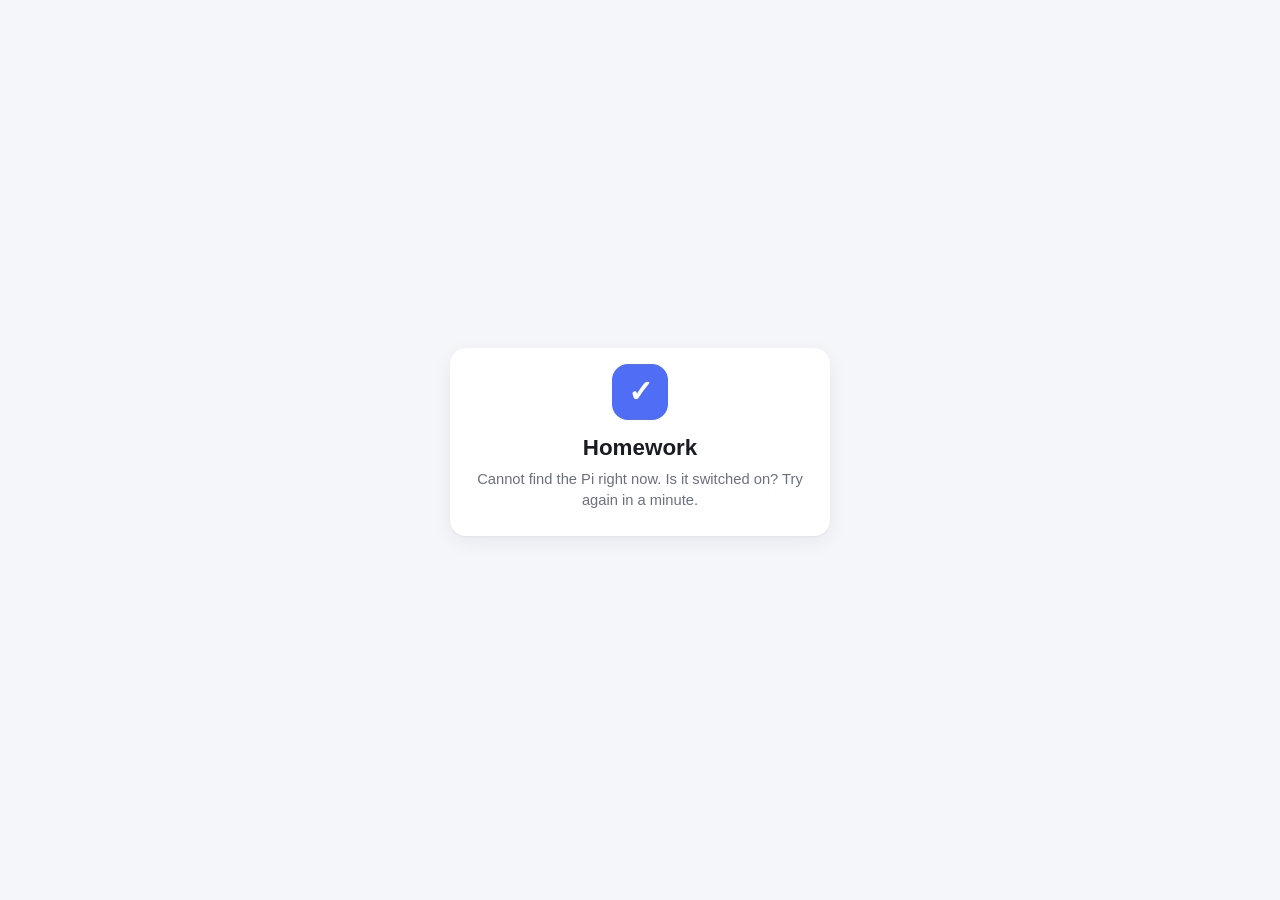
==== login.html @ f4f64816 "app Sun 09/20/2026 16:48:09.29" ====
<!doctype html>
<html lang="en">
<head>
<meta charset="utf-8">
<meta name="viewport" content="width=device-width, initial-scale=1, viewport-fit=cover">
<title data-i18n-doc="app.signin">Homework — sign in</title>
<meta name="theme-color" content="#4f6df5">
<link rel="apple-touch-icon" href="./icons/icon-180.png">
<link rel="icon" href="./icons/icon-192.png">
<link rel="stylesheet" href="./style.css">
<style>
  .login-wrap { min-height: 100vh; display: grid; place-items: center; padding: 16px; }
  .login { width: min(380px, 100%); text-align: center; }
  .login .logo { width: 56px; height: 56px; font-size: 30px; border-radius: 16px; margin: 0 auto 12px; }
  .login h1 { font-size: 1.4rem; margin-bottom: 4px; }
  .login form { text-align: left; margin-top: 18px; }
  .login button.primary { width: 100%; }
  .login input[type=password] { width: 100%; font: inherit; color: var(--text); background: var(--bg); border: 1px solid var(--border); border-radius: 10px; padding: 12px; min-height: 48px; font-size: 1.05rem; }
</style>
</head>
<body>
<div class="login-wrap">
  <div class="card login">
    <div class="logo">✓</div>
    <h1 data-i18n="app.name">Homework</h1>
    <p class="muted" id="hint" data-i18n="Loading…">Loading…</p>
    <form id="form" hidden>
      <label id="l1"><span data-i18n="Password">Password</span> <input id="pw" type="password" autocomplete="current-password" required minlength="6" autofocus></label>
      <label id="l2" hidden><span data-i18n="Repeat password">Repeat password</span> <input id="pw2" type="password" autocomplete="new-password" minlength="6"></label>
      <button type="submit" class="primary" id="btn" data-i18n="Sign in">Sign in</button>
      <p id="err" class="status err"></p>
    </form>
  </div>
</div>
<script src="./site.js"></script>
<script src="./i18n.js"></script>
<script>
(async () => {
  const $ = s => document.querySelector(s);
  applyLanguage();
  let setup = false;
  await initSite();
  if (HOSTED && !API_BASE) { $('#hint').textContent = t('Cannot find the Pi right now. Is it switched on? Try again in a minute.'); return; }
  try {
    const a = await apiFetch('/api/auth', { headers: apiHeaders(), cache: 'no-store' }).then(r => r.json());
    if (a.language && a.language !== LANG) { setLang(a.language); applyLanguage(); }
    if (a.authed) { location.replace(appUrl()); return; }
    setup = a.setup;
  } catch { $('#hint').textContent = t('Cannot reach the server.'); return; }
  $('#hint').textContent = setup ? t('First time here. Choose a password — you\'ll use it on every device, once.') : t('Enter the password to open your homework.');
  $('#l2').hidden = !setup;
  $('#pw').autocomplete = setup ? 'new-password' : 'current-password';
  $('#btn').textContent = setup ? t('Set password & continue') : t('Sign in');
  $('#form').hidden = false;
  $('#pw').focus();
  $('#form').addEventListener('submit', async e => {
    e.preventDefault();
    $('#err').textContent = '';
    const password = $('#pw').value;
    if (setup && password !== $('#pw2').value) { $('#err').textContent = t('Passwords don\'t match.'); return; }
    $('#btn').disabled = true;
    try {
      const r = await apiFetch(setup ? '/api/setup' : '/api/login', { method: 'POST', headers: apiHeaders({ 'Content-Type': 'application/json' }), body: JSON.stringify({ password }) });
      const d = await r.json().catch(() => ({}));
      if (!r.ok) throw new Error(d.error || t('Failed'));
      if (d.token) setAuthToken(d.token);
      location.replace(appUrl());
    } catch (err) { $('#err').textContent = err.message; $('#btn').disabled = false; }
  });
})();
</script>
</body>
</html>
---- style.css ----
:root {
  --bg: #f4f5f9;
  --card: #ffffff;
  --text: #1a1c23;
  --muted: #6b7080;
  --border: #e3e5ec;
  --accent: #4f6df5;
  --accent-text: #ffffff;
  --danger: #e5484d;
  --ok: #2fa66a;
  --shadow: 0 1px 2px rgba(20, 24, 40, 0.06), 0 4px 16px rgba(20, 24, 40, 0.05);
  --c-homework: #4f6df5;
  --c-test: #e5484d;
  --c-quiz: #f0932b;
  --c-project: #8e4ec6;
  --c-study: #12a594;
  --c-other: #8b8d98;
  --radius: 14px;
  color-scheme: light;
}
@media (prefers-color-scheme: dark) {
  :root:not([data-theme="light"]) {
    --bg: #111318;
    --card: #1b1e26;
    --text: #eceef5;
    --muted: #9aa0b3;
    --border: #2b2f3b;
    --shadow: 0 1px 2px rgba(0,0,0,0.4);
    color-scheme: dark;
  }
}
:root[data-theme="dark"] {
  --bg: #111318;
  --card: #1b1e26;
  --text: #eceef5;
  --muted: #9aa0b3;
  --border: #2b2f3b;
  --shadow: 0 1px 2px rgba(0,0,0,0.4);
  color-scheme: dark;
}

* { box-sizing: border-box; }
[hidden] { display: none !important; }
body {
  margin: 0;
  font-family: -apple-system, BlinkMacSystemFont, "Segoe UI", Roboto, Helvetica, Arial, sans-serif;
  background: var(--bg);
  color: var(--text);
  font-size: 16px;
  line-height: 1.4;
  -webkit-font-smoothing: antialiased;
  padding-bottom: env(safe-area-inset-bottom);
}
a { color: var(--accent); }
code { background: color-mix(in srgb, var(--accent) 12%, transparent); padding: 1px 5px; border-radius: 5px; font-size: 0.9em; }
h1, h2, h3 { margin: 0; font-weight: 650; }
h2 { font-size: 1.05rem; margin-bottom: 10px; }
h3 { font-size: 0.95rem; margin-bottom: 8px; }
.muted { color: var(--muted); font-size: 0.92rem; margin: 6px 0 10px; }

/* ----- header ----- */
.topbar {
  position: sticky; top: 0; z-index: 10;
  background: var(--card);
  border-bottom: 1px solid var(--border);
  padding: calc(10px + env(safe-area-inset-top)) 16px 0;
}
.topbar > * { max-width: 860px; margin-left: auto; margin-right: auto; }
.brand { display: flex; align-items: center; gap: 10px; }
.logo {
  width: 28px; height: 28px; border-radius: 8px; display: grid; place-items: center;
  background: var(--accent); color: white; font-weight: 800; font-size: 16px;
}
.brand h1 { font-size: 1.2rem; flex: 1; }
.week-badge { font-size: 0.75rem; font-weight: 700; color: var(--accent); border: 1px solid var(--accent); border-radius: 999px; padding: 1px 8px; }
.conn { width: 9px; height: 9px; border-radius: 50%; background: var(--muted); opacity: 0.5; }
.conn.on { background: var(--ok); opacity: 1; }
.tabs { display: flex; gap: 4px; margin-top: 8px; }
.tabs button {
  flex: 1; border: 0; background: none; color: var(--muted); font: inherit; font-weight: 600;
  padding: 10px 4px; border-bottom: 2px solid transparent; cursor: pointer;
}
.tabs button.active { color: var(--accent); border-bottom-color: var(--accent); }

main { max-width: 860px; margin: 0 auto; padding: 16px; }
.view[hidden] { display: none; }

/* ----- cards & forms ----- */
.card {
  background: var(--card); border: 1px solid var(--border); border-radius: var(--radius);
  box-shadow: var(--shadow); padding: 16px; margin-bottom: 16px;
}
input[type=text], input[type=date], input[type=search], input[type=password], input[type=number], select, textarea {
  width: 100%; font: inherit; color: var(--text); background: var(--bg);
  border: 1px solid var(--border); border-radius: 10px; padding: 10px 12px; min-height: 44px;
}
input[type=color] { width: 44px; height: 44px; padding: 2px; border: 1px solid var(--border); border-radius: 10px; background: var(--bg); cursor: pointer; }
textarea { resize: vertical; }
input:focus, select:focus, textarea:focus { outline: 2px solid var(--accent); outline-offset: -1px; }
label { display: block; font-size: 0.9rem; font-weight: 600; color: var(--muted); margin-bottom: 10px; }
label > input, label > select, label > textarea { margin-top: 4px; font-weight: 400; }
label.check { display: flex; align-items: center; gap: 8px; color: var(--text); font-weight: 500; }
label.check input { width: 20px; height: 20px; margin: 0; }
.row { display: flex; gap: 10px; align-items: flex-end; }
.row > * { flex: 1; min-width: 0; }
.row.actions { align-items: center; flex-wrap: wrap; }
.row.actions > * { flex: 0 0 auto; }
.spacer { flex: 1 !important; }
.grid2 { display: grid; grid-template-columns: 1fr 1fr; gap: 0 12px; }

button { font: inherit; cursor: pointer; }
button.primary {
  background: var(--accent); color: var(--accent-text); border: 0; border-radius: 10px;
  padding: 11px 18px; font-weight: 650; min-height: 44px;
}
button.primary:active { filter: brightness(0.92); }
button.ghost {
  background: transparent; color: var(--accent); border: 1px solid var(--border); border-radius: 10px;
  padding: 10px 14px; font-weight: 600; min-height: 44px;
}
button.ghost.small, button.danger.small { min-height: 34px; padding: 4px 12px; font-size: 0.9rem; }
button.danger { background: transparent; color: var(--danger); border: 1px solid var(--border); border-radius: 10px; padding: 10px 14px; font-weight: 600; min-height: 44px; }
.icon-btn { background: none; border: 1px solid var(--border); border-radius: 10px; width: 40px; height: 36px; font-size: 22px; line-height: 1; color: var(--text); }
.link-btn { background: none; border: 0; color: var(--accent); font-weight: 600; padding: 4px 0; font-size: 0.85rem; min-height: 28px; }
.status { font-size: 0.9rem; margin: 8px 0 0; min-height: 1.2em; }
.status.ok { color: var(--ok); }
.status.err { color: var(--danger); }
.seg { display: inline-flex; border: 1px solid var(--border); border-radius: 10px; overflow: hidden; }
.seg button { background: transparent; border: 0; color: var(--muted); padding: 6px 12px; font-weight: 600; font-size: 0.9rem; }
.seg button.active { background: var(--accent); color: white; }

/* ----- chips ----- */
.chips { display: flex; gap: 6px; flex-wrap: wrap; }
.chips button {
  background: var(--bg); border: 1px solid var(--border); border-radius: 999px; padding: 8px 12px; min-height: 36px;
  color: var(--text); font-size: 0.88rem; font-weight: 500; display: inline-flex; align-items: center; gap: 6px;
}
.chips button.active { background: var(--accent); color: white; border-color: var(--accent); }
.chips button .dot { width: 8px; height: 8px; border-radius: 50%; background: var(--subj, var(--muted)); }
.chips button.active .dot { background: white; }
.chips .now { font-size: 0.7rem; opacity: 0.8; }

/* ----- quick add ----- */
.quick-add { display: flex; flex-direction: column; gap: 10px; }
.quick-add #qa-title { font-size: 1.05rem; }
.date-row { flex-wrap: wrap; }
.date-row input[type=date] { flex: 1 1 160px; }
.date-row .chips { flex: 2 1 240px; }

.filter-bar { display: flex; gap: 10px; align-items: center; margin-bottom: 14px; flex-wrap: wrap; }
.filter-bar input { flex: 1 1 180px; min-height: 40px; }
.filter-bar .chips { flex: 3 1 260px; }

/* ----- list ----- */
.group { margin-bottom: 18px; }
.group h3 {
  font-size: 0.8rem; text-transform: uppercase; letter-spacing: 0.06em; color: var(--muted);
  margin: 0 4px 8px; display: flex; align-items: center; gap: 8px;
}
.group h3 .count { background: var(--border); color: var(--text); border-radius: 999px; padding: 0 8px; font-size: 0.75rem; }
.group.overdue h3 { color: var(--danger); }
.group.today h3 { color: var(--accent); }
.item {
  display: flex; align-items: flex-start; gap: 12px;
  background: var(--card); border: 1px solid var(--border); border-radius: 12px;
  padding: 10px 12px; margin-bottom: 8px; box-shadow: var(--shadow);
  border-left: 4px solid var(--type-color, var(--c-other));
}
.item.type-homework { --type-color: var(--c-homework); }
.item.type-test { --type-color: var(--c-test); }
.item.type-quiz { --type-color: var(--c-quiz); }
.item.type-project { --type-color: var(--c-project); }
.item.type-study { --type-color: var(--c-study); }
.item.type-other { --type-color: var(--c-other); }
.item > input[type=checkbox] { width: 24px; height: 24px; margin: 2px 0 0; flex: none; accent-color: var(--type-color); cursor: pointer; }
.item .body { flex: 1; min-width: 0; cursor: pointer; }
.item .title { font-weight: 600; overflow-wrap: anywhere; }
.item .meta { display: flex; gap: 6px 10px; flex-wrap: wrap; align-items: center; color: var(--muted); font-size: 0.85rem; margin-top: 3px; }
.item .actions { display: flex; gap: 4px 18px; flex-wrap: wrap; align-items: center; margin-top: 2px; }
.item .badge { color: var(--type-color); font-weight: 700; text-transform: uppercase; font-size: 0.72rem; letter-spacing: 0.05em; }
.item .subject { font-weight: 600; color: var(--text); display: inline-flex; align-items: center; gap: 5px; }
.item .subject::before { content: ""; width: 8px; height: 8px; border-radius: 50%; background: var(--subj, transparent); display: none; }
.item .subject.colored::before { display: inline-block; }
.item .due.late { color: var(--danger); font-weight: 600; }
.item .repeat { font-size: 0.8rem; }
.item .grade-badge { font-weight: 800; color: var(--accent); border: 1px solid var(--accent); border-radius: 6px; padding: 0 6px; font-size: 0.78rem; }
.item .notes { color: var(--muted); font-size: 0.85rem; white-space: pre-wrap; margin-top: 4px; }
.item .for-parent, .item .sessions { color: var(--muted); font-size: 0.8rem; }
.item .sessions { color: var(--c-study); font-weight: 600; }
.study-picker { display: flex; flex-wrap: wrap; align-items: center; gap: 6px; margin-top: 8px; font-size: 0.85rem; color: var(--muted); }
.study-picker button { background: var(--bg); border: 1px solid var(--border); border-radius: 999px; padding: 5px 10px; color: var(--text); font-size: 0.82rem; }
.study-picker button:hover { border-color: var(--c-study); color: var(--c-study); }
.study-picker input[type=date] { width: auto; min-height: 32px; padding: 4px 8px; font-size: 0.82rem; }
.item.done { opacity: 0.55; }
.item.done .title { text-decoration: line-through; }
.item .edit { background: none; border: 0; color: var(--muted); font-size: 18px; padding: 6px; }
.subtasks { margin-top: 6px; display: flex; flex-direction: column; gap: 4px; }
.subtask { display: flex; align-items: center; gap: 8px; font-size: 0.9rem; }
.subtask input { width: 18px; height: 18px; margin: 0; accent-color: var(--c-project); }
.subtask.done span { text-decoration: line-through; color: var(--muted); }
.progress { height: 5px; background: var(--border); border-radius: 3px; overflow: hidden; margin-top: 6px; width: 140px; }
.progress i { display: block; height: 100%; background: var(--c-project); border-radius: 3px; }
.empty { text-align: center; color: var(--muted); padding: 40px 12px; }
.empty .big { font-size: 40px; margin-bottom: 8px; }
details.completed summary { cursor: pointer; list-style: none; border-radius: 8px; }
details.completed summary:focus:not(:focus-visible) { outline: none; }
details.completed summary:focus-visible { outline: 2px solid var(--accent); outline-offset: 2px; }
details.completed summary::-webkit-details-marker { display: none; }
details.completed summary h3::after { content: " ▸"; }
details.completed[open] summary h3::after { content: " ▾"; }

/* ----- calendar ----- */
.cal-head { display: flex; align-items: center; gap: 8px; margin-bottom: 8px; flex-wrap: wrap; }
.cal-head h2 { flex: 1; text-align: center; font-size: 1.1rem; margin: 0; min-width: 140px; }
.cal-weekdays, .cal-grid { display: grid; grid-template-columns: repeat(7, 1fr); gap: 4px; }
.cal-weekdays span { text-align: center; font-size: 0.75rem; color: var(--muted); font-weight: 600; padding: 4px 0; }
.cal-cell {
  background: color-mix(in srgb, var(--accent) calc(var(--heat, 0) * 1%), var(--card));
  border: 1px solid var(--border); border-radius: 10px;
  min-height: 78px; padding: 4px; cursor: pointer; display: flex; flex-direction: column; gap: 2px;
  overflow: hidden;
}
.cal-cell.other { opacity: 0.45; }
.cal-cell.selected { outline: 2px solid var(--accent); outline-offset: -2px; }
.cal-cell .num {
  font-size: 0.8rem; font-weight: 600; width: 24px; height: 24px; display: grid; place-items: center; border-radius: 50%;
}
.cal-cell.today .num { background: var(--accent); color: white; }
.heat-legend { text-align: center; font-size: 0.8rem; }
.pill {
  font-size: 0.7rem; line-height: 1.25; padding: 2px 5px; border-radius: 5px; color: white;
  white-space: nowrap; overflow: hidden; text-overflow: ellipsis; background: var(--pill, var(--c-other));
}
.pill.type-homework { --pill: var(--c-homework); }
.pill.type-test { --pill: var(--c-test); }
.pill.type-quiz { --pill: var(--c-quiz); }
.pill.type-project { --pill: var(--c-project); }
.pill.type-study { --pill: var(--c-study); }
.pill.done { opacity: 0.45; text-decoration: line-through; }
.pill.more { background: transparent; color: var(--muted); }
.cal-week { display: grid; grid-template-columns: repeat(7, 1fr); gap: 6px; }
.cal-week .wday { background: var(--card); border: 1px solid var(--border); border-radius: 10px; padding: 8px; min-height: 140px; cursor: pointer; }
.cal-week .wday.today { border-color: var(--accent); }
.cal-week .wday.selected { outline: 2px solid var(--accent); outline-offset: -2px; }
.cal-week .wday h4 { margin: 0 0 6px; font-size: 0.8rem; color: var(--muted); font-weight: 600; }
.cal-week .wday h4 b { color: var(--text); font-size: 1rem; display: block; }
.cal-week .wday.today h4 b { color: var(--accent); }
.cal-week .wpill { font-size: 0.78rem; padding: 3px 6px; border-radius: 6px; color: white; background: var(--pill, var(--c-other)); margin-bottom: 4px; overflow-wrap: anywhere; }
.cal-week .wpill.done { opacity: 0.45; text-decoration: line-through; }
.cal-week .wpill small { display: block; opacity: 0.85; font-size: 0.7rem; }
.cal-week .classes { margin-top: 6px; font-size: 0.72rem; color: var(--muted); line-height: 1.3; }
.cal-day { margin-top: 14px; }
.cal-day h2 { display: flex; align-items: center; gap: 8px; flex-wrap: wrap; }
.cal-day .mini-add { display: flex; gap: 8px; margin-top: 10px; flex-wrap: wrap; }
.cal-day .mini-add input[type=text] { flex: 2 1 160px; }
.cal-day .mini-add select { flex: 1 1 110px; }
.cal-day .mini-add button { flex: 0 0 auto; }
.cal-day .classes { color: var(--muted); font-size: 0.85rem; margin: -4px 0 10px; }

/* ----- stats ----- */
.stat-grid { display: grid; grid-template-columns: repeat(auto-fit, minmax(150px, 1fr)); gap: 12px; margin-bottom: 16px; }
.stat { background: var(--card); border: 1px solid var(--border); border-radius: var(--radius); padding: 14px 16px; box-shadow: var(--shadow); }
.stat .label { color: var(--muted); font-size: 0.8rem; font-weight: 600; text-transform: uppercase; letter-spacing: 0.05em; }
.stat .value { font-size: 1.9rem; font-weight: 750; line-height: 1.15; margin-top: 4px; }
.stat .sub { color: var(--muted); font-size: 0.85rem; margin-top: 2px; }
.chart { width: 100%; height: auto; display: block; overflow: visible; }
.chart text { font-family: inherit; fill: var(--muted); font-size: 11px; }
.chart .grid { stroke: var(--border); stroke-width: 1; }
.chart .bar { fill: var(--accent); }
.chart .bar.dim { fill: color-mix(in srgb, var(--accent) 45%, var(--card)); }
.chart .line { fill: none; stroke: var(--accent); stroke-width: 2; stroke-linejoin: round; stroke-linecap: round; }
.chart .pt { fill: var(--accent); stroke: var(--card); stroke-width: 2; }
.chart .hit { fill: transparent; }
.chart .hit:hover + .bar, .chart .bar:hover { filter: brightness(1.15); }
.heat-strip { display: grid; grid-template-columns: repeat(14, 1fr); gap: 4px; }
.heat-strip div {
  aspect-ratio: 1; border-radius: 5px; border: 1px solid var(--border);
  background: color-mix(in srgb, var(--accent) calc(var(--heat, 0) * 1%), var(--card));
  display: grid; place-items: center; font-size: 0.65rem; color: var(--muted); font-weight: 600;
}
.heat-strip div.today { outline: 2px solid var(--accent); outline-offset: -2px; }
.grade-table { width: 100%; border-collapse: collapse; font-size: 0.92rem; }
.grade-table th { text-align: left; color: var(--muted); font-weight: 600; font-size: 0.78rem; text-transform: uppercase; letter-spacing: 0.05em; padding: 6px 8px; border-bottom: 1px solid var(--border); }
.grade-table td { padding: 8px; border-bottom: 1px solid var(--border); vertical-align: middle; white-space: nowrap; }
.grade-table .avg { font-weight: 800; font-size: 1.1rem; }
.grade-table .spark { width: 120px; height: 28px; display: block; }
.grade-table .spark path { fill: none; stroke: var(--accent); stroke-width: 2; stroke-linejoin: round; stroke-linecap: round; }
.grade-table .spark circle { fill: var(--accent); }
.grade-list .g { display: flex; align-items: center; gap: 10px; padding: 8px 0; border-bottom: 1px solid var(--border); }
.grade-list .g:last-child { border-bottom: 0; }
.grade-list .g .letter { font-weight: 800; font-size: 1.05rem; min-width: 34px; color: var(--accent); }
.grade-list .g .what { flex: 1; min-width: 0; }
.grade-list .g .what small { color: var(--muted); display: block; }
.grade-add { display: flex; gap: 8px; flex-wrap: wrap; margin-top: 10px; }
.grade-add input[type=text] { flex: 2 1 140px; }
.grade-add select, .grade-add input[type=date], .grade-add input[type=number] { flex: 1 1 110px; }
.grade-add button { flex: 0 0 auto; }
.tip { position: fixed; pointer-events: none; background: var(--text); color: var(--bg); padding: 5px 9px; border-radius: 7px; font-size: 0.8rem; z-index: 60; white-space: nowrap; transform: translate(-50%, -130%); }

/* ----- settings: timetable ----- */
.tt-weeks { display: grid; grid-template-columns: 1fr 1fr; gap: 14px; margin-bottom: 12px; }
.tt-grid { display: flex; flex-direction: column; gap: 6px; }
.tt-grid label { margin: 0; }
.tt-grid textarea { min-height: 84px; font-size: 0.9rem; padding: 8px 10px; font-family: ui-monospace, Menlo, Consolas, monospace; }
.rec { display: flex; align-items: center; gap: 10px; padding: 8px 0; border-bottom: 1px solid var(--border); }
.rec:last-child { border-bottom: 0; }
.rec .what { flex: 1; min-width: 0; }
.rec .what small { display: block; color: var(--muted); }
.rec.inactive .what { opacity: 0.5; text-decoration: line-through; }
.subject-row { display: flex; align-items: center; gap: 10px; padding: 6px 0; border-bottom: 1px solid var(--border); }
.subject-row:last-child { border-bottom: 0; }
.subject-row input[type=color] { width: 36px; height: 36px; flex: none; }
.subject-row .name { flex: 1; min-width: 0; font-weight: 500; overflow-wrap: anywhere; }
.subject-add { margin-top: 10px; }
.subject-add input { flex: 1 1 200px; }

/* ----- addresses ----- */
.addr-list { list-style: none; padding: 0; margin: 0 0 10px; }
.addr-list li { padding: 8px 12px; background: var(--bg); border-radius: 8px; margin-bottom: 6px; font-family: ui-monospace, Menlo, Consolas, monospace; font-size: 0.92rem; overflow-wrap: anywhere; }
.addr-list small { color: var(--muted); font-family: inherit; }

/* ----- dialog ----- */
dialog {
  border: 0; border-radius: 16px; padding: 0; width: min(540px, calc(100vw - 24px));
  background: var(--card); color: var(--text); box-shadow: 0 20px 60px rgba(0,0,0,0.35);
  max-height: calc(100vh - 24px); overflow: auto; overscroll-behavior: contain;
}
dialog::backdrop { background: rgba(0,0,0,0.45); }
dialog form { padding: 20px; }
dialog h2 { margin-bottom: 14px; outline: none; overflow-wrap: anywhere; }
.subtasks-editor, .grade-editor { border-top: 1px solid var(--border); padding-top: 12px; margin-bottom: 12px; }
.subtasks-editor .subtask { padding: 4px 0; }
.subtasks-editor .subtask span { flex: 1; }
.subtasks-editor .subtask button { background: none; border: 0; color: var(--muted); font-size: 16px; padding: 2px 6px; }

/* ----- toast ----- */
.toast {
  position: fixed; left: 50%; bottom: calc(24px + env(safe-area-inset-bottom)); transform: translateX(-50%);
  background: var(--text); color: var(--bg); padding: 10px 16px; border-radius: 18px;
  font-size: 0.9rem; font-weight: 600; z-index: 50; box-shadow: var(--shadow);
  display: flex; align-items: center; gap: 12px; max-width: calc(100vw - 32px); text-align: center;
}
.toast button { flex: none; }
.toast[hidden] { display: none; }
.toast button { background: none; border: 0; color: var(--accent); font-weight: 800; padding: 0; font-size: 0.9rem; }
:root[data-theme="dark"] .toast button, .toast button { filter: brightness(1.3); }

@media (max-width: 640px) {
  .cal-cell { min-height: 60px; padding: 3px; }
  .pill { font-size: 0; padding: 0; height: 6px; border-radius: 3px; margin-top: 1px; }
  .pill.more { display: none; }
  .grid2 { grid-template-columns: 1fr; }
  .tt-weeks { grid-template-columns: 1fr; }
  .cal-week { grid-template-columns: 1fr; }
  .cal-week .wday { min-height: 0; }
  .heat-strip { grid-template-columns: repeat(7, 1fr); }
  .tabs button { font-size: 0.9rem; }
}

/* ----- batch 2: offline, stars, postpone, exam strip, holidays, subject page ----- */
.offline-badge { font-size: 0.72rem; font-weight: 700; color: #b45309; background: color-mix(in srgb, #f59e0b 18%, transparent); border-radius: 999px; padding: 2px 8px; white-space: nowrap; }
.item.pending { border-style: dashed; }
.pending-mark { font-size: 0.85rem; }
.item .side { display: flex; flex-direction: column; align-items: center; gap: 2px; flex: none; }
.item .star-btn { background: none; border: 0; color: var(--muted); font-size: 18px; padding: 4px 6px; line-height: 1; }
.item .star-btn.on, .star-mark { color: #f5a524; }
.item.starred { border-color: color-mix(in srgb, #f5a524 45%, var(--border)); }
input[type=time] { width: 100%; font: inherit; color: var(--text); background: var(--bg); border: 1px solid var(--border); border-radius: 10px; padding: 10px 12px; min-height: 44px; }
.picker { display: flex; flex-wrap: wrap; align-items: center; gap: 6px; margin-top: 8px; font-size: 0.85rem; color: var(--muted); }
.picker button { background: var(--bg); border: 1px solid var(--border); border-radius: 999px; padding: 5px 10px; color: var(--text); font-size: 0.82rem; }
.picker button:hover { border-color: var(--accent); color: var(--accent); }
.picker input[type=date] { width: auto; min-height: 32px; padding: 4px 8px; font-size: 0.82rem; }
.group h3 .link-btn { text-transform: none; letter-spacing: 0; font-size: 0.8rem; margin-left: 4px; }
.exam-strip { display: flex; gap: 8px; overflow-x: auto; padding: 2px 0 10px; margin-bottom: 4px; scrollbar-width: thin; }
.exam-strip button {
  flex: none; display: inline-flex; align-items: center; gap: 6px; white-space: nowrap;
  background: var(--card); border: 1px solid var(--border); border-radius: 999px; padding: 7px 12px; color: var(--text); font-size: 0.85rem; box-shadow: var(--shadow);
}
.exam-strip button .dot { width: 9px; height: 9px; border-radius: 50%; background: var(--subj, var(--muted)); }
.exam-strip button.urgent { border-color: var(--c-test); color: var(--c-test); }
.cal-cell.holiday, .cal-week .wday.holiday { background: repeating-linear-gradient(135deg, var(--card), var(--card) 6px, color-mix(in srgb, var(--accent) 7%, var(--card)) 6px, color-mix(in srgb, var(--accent) 7%, var(--card)) 12px); }
.heat-strip div.holiday { background: repeating-linear-gradient(135deg, var(--card), var(--card) 3px, var(--border) 3px, var(--border) 6px); }
.holiday-row { display: grid; grid-template-columns: 2fr 1fr 1fr auto; gap: 8px; align-items: center; margin-bottom: 8px; }
.holiday-row input { min-height: 40px; }
.subject-head { display: flex; align-items: center; gap: 10px; margin: 8px 0 14px; flex-wrap: wrap; }
.subject-head .big-dot { width: 18px; height: 18px; border-radius: 50%; background: var(--subj); }
.subject-head h2 { font-size: 1.4rem; margin: 0; }
.stat .value .spark { width: 120px; height: 28px; display: block; }
.stat .value .spark path { fill: none; stroke: var(--accent); stroke-width: 2; }
.stat .value .spark circle { fill: var(--accent); }
.btn-link { display: inline-flex; align-items: center; justify-content: center; text-decoration: none; }
@media (max-width: 640px) {
  .holiday-row { grid-template-columns: 1fr 1fr auto; }
  .holiday-row .h-name, .holiday-row .t-name { grid-column: 1 / -1; }
}

/* ----- batch 3: terms, now bar, steps, trash, restore ----- */
.day-bar {
  display: flex; align-items: center; justify-content: space-between; gap: 6px 16px; flex-wrap: wrap;
  font-size: 0.88rem; color: var(--muted); padding: 0 4px 10px;
}
.day-bar b { color: var(--text); display: inline-flex; align-items: center; gap: 6px; }
.day-bar .dot { width: 9px; height: 9px; border-radius: 50%; background: var(--subj, var(--muted)); }
.term-badge { font-size: 0.82rem; color: var(--muted); }
.item.step { border-left-style: dotted; }
.item.step .body { cursor: pointer; }
.subtask .sdate { color: var(--muted); font-size: 0.78rem; margin-left: auto; white-space: nowrap; }
.subtask .sdate.late { color: var(--danger); font-weight: 600; }
.subtasks-editor .subtask input[type=date] { width: auto; min-height: 32px; padding: 2px 6px; font-size: 0.8rem; flex: none; }
.step-add input[type=date] { flex: 0 1 150px; }
.cal-week .wpill.step { opacity: 0.85; }
.item.trashed { opacity: 0.8; border-left-style: dashed; }
.item.trashed .body { cursor: default; }
.item.trashed .meta .subject { color: var(--muted); font-weight: 500; }
.trash-actions { flex-direction: row !important; gap: 6px !important; flex-wrap: wrap; justify-content: flex-end; }
details.trash summary h3 { color: var(--muted); }
details.trash .empty-trash { margin-top: 4px; }
.term-chips { margin-bottom: 14px; }
input[type=file] { font: inherit; color: var(--text); background: var(--bg); border: 1px solid var(--border); border-radius: 10px; padding: 8px 12px; min-height: 44px; width: 100%; }
.restore-row { flex-wrap: wrap; }
.restore-row input[type=file] { flex: 1 1 240px; }
.restore-row button { flex: 0 0 auto; }
@media (max-width: 640px) {
  .step-add { flex-wrap: wrap; }
  .step-add input[type=text] { flex: 1 1 100%; }
}

.tt-weeks:has(#tt-week-B[hidden]) { grid-template-columns: 1fr; }
/* weekends are green (no school); holidays keep their hatching */
.cal-cell.weekend:not(.holiday) { background: color-mix(in srgb, var(--accent) calc(var(--heat, 0) * 1%), color-mix(in srgb, var(--ok) 16%, var(--card))); border-color: color-mix(in srgb, var(--ok) 40%, var(--border)); }
.cal-week .wday.weekend:not(.holiday) { background: color-mix(in srgb, var(--ok) 16%, var(--card)); border-color: color-mix(in srgb, var(--ok) 40%, var(--border)); }
.heat-strip div.weekend:not(.holiday) { background: color-mix(in srgb, var(--accent) calc(var(--heat, 0) * 1%), color-mix(in srgb, var(--ok) 16%, var(--card))); }
.cal-cell.weekend:not(.today) .num, .cal-week .wday.weekend:not(.today) h4 b, .heat-strip div.weekend { color: var(--ok); }
.item.flash { animation: flash 3s ease-out; }
@keyframes flash { 0%, 40% { box-shadow: 0 0 0 3px var(--accent); } 100% { box-shadow: var(--shadow); } }

/* ----- polish: touch, focus, small screens ----- */
button, .chips button, .tabs button, input, select { -webkit-tap-highlight-color: transparent; }
button:focus-visible, a:focus-visible, .chips button:focus-visible { outline: 2px solid var(--accent); outline-offset: 2px; }
input:focus-visible, select:focus-visible, textarea:focus-visible { outline: 2px solid var(--accent); outline-offset: -1px; }
@media (prefers-reduced-motion: reduce) { .item.flash { animation: none; } }
/* strips that scroll sideways: no visible scrollbar on touch screens */
@media (hover: none) {
  .exam-strip, .chips.scroll { scrollbar-width: none; }
  .exam-strip::-webkit-scrollbar, .chips.scroll::-webkit-scrollbar { display: none; }
}
.grade-table .spark { max-width: 100%; }
.tt-grid textarea { overflow: hidden; }
@media (max-width: 640px) {
  main { padding: 12px; }
  .card { padding: 14px; border-radius: 12px; }
  .quick-add { gap: 8px; }
  /* chip rows become one scrollable line */
  #qa-classes, #qa-chips, #subject-filter { flex-wrap: nowrap; overflow-x: auto; padding-bottom: 2px; scrollbar-width: none; }
  #qa-classes::-webkit-scrollbar, #qa-chips::-webkit-scrollbar, #subject-filter::-webkit-scrollbar { display: none; }
  #qa-classes button, #qa-chips button, #subject-filter button { flex: none; white-space: nowrap; }
  .quick-add .row:not(.date-row) { flex-wrap: wrap; }
  .quick-add #qa-subject { flex: 1 1 100%; }
  .quick-add #qa-type, .quick-add #qa-repeat { flex: 1 1 40%; }
  .filter-bar { gap: 8px; }
  .filter-bar .chips { flex: 1 1 100%; }
  .item { padding: 10px 10px 10px 12px; gap: 10px; }
  .item .title { font-size: 0.98rem; }
  .cal-day .mini-add input[type=text]#ma-title { flex: 1 1 100%; }
  .row { flex-wrap: wrap; }
  .row > label { flex: 1 1 140px; }
  .quick-add .date-row { flex-wrap: nowrap; align-items: center; }
  .quick-add .date-row .chips { flex: 1 1 auto; min-width: 0; }
  .quick-add .date-row input[type=date] { flex: 0 0 auto; width: 150px; }
  .stat .value { font-size: 1.6rem; }
  .grade-table th:nth-child(4), .grade-table td:nth-child(4), .grade-table th:nth-child(5), .grade-table td:nth-child(5) { display: none; }
  .grade-table td { padding: 6px 4px; }
  .grade-table .spark { width: 90px; }
  dialog { width: calc(100vw - 16px); max-height: calc(100vh - 16px); border-radius: 14px; }
  dialog form { padding: 16px; }
  dialog .row.actions { display: grid; grid-template-columns: 1fr 1fr; gap: 8px; }
  dialog .row.actions .spacer { display: none; }
  dialog .row.actions > button { width: 100%; }
  .exam-strip button { font-size: 0.82rem; padding: 6px 10px; }
  .item.trashed { flex-wrap: wrap; }
  .item.trashed .trash-actions { flex-basis: 100%; justify-content: flex-start; padding-left: 0; }
  .day-bar { font-size: 0.84rem; }
}

/* ===== visual refresh: calmer surfaces, fewer lines ===== */
:root { --bg: #f5f6fa; --border: #e6e8f0; --radius: 16px; --shadow: 0 1px 2px rgba(20, 24, 40, 0.04), 0 6px 20px rgba(20, 24, 40, 0.06); --tint: rgba(20, 24, 40, 0.045); }
@media (prefers-color-scheme: dark) { :root:not([data-theme="light"]) { --bg: #0f1116; --card: #181b23; --border: #262a35; --shadow: 0 1px 2px rgba(0,0,0,0.5), 0 8px 24px rgba(0,0,0,0.35); --tint: rgba(255, 255, 255, 0.06); } }
:root[data-theme="dark"] { --bg: #0f1116; --card: #181b23; --border: #262a35; --shadow: 0 1px 2px rgba(0,0,0,0.5), 0 8px 24px rgba(0,0,0,0.35); --tint: rgba(255, 255, 255, 0.06); }

.topbar { border-bottom: 0; box-shadow: 0 1px 0 var(--border); }
.brand h1 { font-size: 1.15rem; letter-spacing: -0.01em; }
.tabs button { font-weight: 500; padding: 9px 4px 11px; }
.tabs button.active { font-weight: 650; }

.card { border: 0; }
.stat { border: 0; }
input[type=text], input[type=date], input[type=search], input[type=password], input[type=number], input[type=time], select, textarea, input[type=file] { border-color: transparent; background: var(--tint); }
input:focus, select:focus, textarea:focus { background: var(--card); }
.quick-add #qa-title { font-size: 1.05rem; padding: 12px 14px; }
button.ghost { border-color: transparent; background: var(--tint); }
button.danger { border-color: transparent; background: color-mix(in srgb, var(--danger) 10%, transparent); }
button.primary { box-shadow: 0 4px 14px color-mix(in srgb, var(--accent) 30%, transparent); }
.icon-btn { border-color: transparent; background: var(--tint); }
.seg { border: 0; background: var(--tint); padding: 2px; border-radius: 12px; }
.seg button { border-radius: 10px; }
.chips button { background: var(--tint); border-color: transparent; }
.chips button.active { background: var(--accent); }
.exam-strip button { border-color: transparent; }
.filter-bar input { background: var(--card); box-shadow: var(--shadow); }

/* groups */
.group h3 { font-size: 0.72rem; letter-spacing: 0.09em; margin: 0 6px 10px; }
.group h3 .count { background: var(--tint); font-weight: 600; }
.group { margin-bottom: 22px; }

/* item cards */
.item { border: 0; border-left: 4px solid var(--type-color, var(--c-other)); border-radius: 14px; padding: 12px 12px 12px 14px; margin-bottom: 10px; }
.item.starred { box-shadow: var(--shadow), inset 0 0 0 1px color-mix(in srgb, #f5a524 45%, transparent); }
.item > input[type=checkbox] {
  appearance: none; -webkit-appearance: none; width: 22px; height: 22px; margin: 2px 0 0; border-radius: 50%;
  border: 2px solid color-mix(in srgb, var(--type-color) 55%, var(--border)); background: transparent; cursor: pointer; transition: background 0.15s, border-color 0.15s;
}
.item > input[type=checkbox]:checked {
  background: var(--type-color) url("data:image/svg+xml,%3Csvg xmlns='http://www.w3.org/2000/svg' viewBox='0 0 16 16'%3E%3Cpath d='M3.5 8.5l3 3 6-6' fill='none' stroke='white' stroke-width='2.2' stroke-linecap='round' stroke-linejoin='round'/%3E%3C/svg%3E") center / 14px no-repeat;
  border-color: var(--type-color);
}
.item .title { font-size: 1rem; }
.item .meta { gap: 6px 10px; }
.item .badge { background: color-mix(in srgb, var(--type-color) 13%, transparent); padding: 2px 7px; border-radius: 6px; font-size: 0.66rem; letter-spacing: 0.06em; line-height: 1.5; }
.item .subject, button.subject { background: none; border: 0; padding: 0; font: inherit; font-size: 0.85rem; font-weight: 600; color: var(--text); cursor: pointer; }
.item .subject.colored::before { width: 8px; height: 8px; }
.item .due { color: var(--muted); }
.item .repeat { display: inline-flex; vertical-align: -2px; color: var(--muted); }
.ico { width: 13px; height: 13px; }
.item .actions .link-btn { color: var(--muted); font-weight: 600; font-size: 0.8rem; }
.item .actions .link-btn:hover, .item .actions .link-btn:active { color: var(--accent); }
.item .star-btn { color: color-mix(in srgb, var(--muted) 55%, transparent); }
.item .star-btn.on { color: #f5a524; }
.item.done { opacity: 0.5; }
.picker button { background: var(--tint); border-color: transparent; }
.subtask input { border-radius: 4px; }
.progress { background: var(--tint); }
.item.step { border-left-style: solid; border-left-color: color-mix(in srgb, var(--c-project) 45%, transparent); }
.item.trashed { border-left-style: solid; border-left-color: var(--border); }
.empty { padding: 48px 12px; }

/* calendar */
.cal-cell { border: 0; background: color-mix(in srgb, var(--accent) calc(var(--heat, 0) * 1%), var(--card)); box-shadow: 0 1px 2px rgba(20, 24, 40, 0.04); border-radius: 12px; }
.cal-cell.other { opacity: 0.35; }
.cal-cell.today { box-shadow: inset 0 0 0 2px var(--accent); }
.cal-cell.selected { outline: none; box-shadow: inset 0 0 0 2px color-mix(in srgb, var(--accent) 60%, transparent); }
.cal-cell.today.selected { box-shadow: inset 0 0 0 2px var(--accent); }
.cal-cell.weekend:not(.holiday) { border: 0; background: color-mix(in srgb, var(--accent) calc(var(--heat, 0) * 1%), color-mix(in srgb, var(--ok) 11%, var(--card))); }
.cal-week .wday { border: 0; box-shadow: var(--shadow); border-radius: 12px; }
.cal-week .wday.today { box-shadow: var(--shadow), inset 0 0 0 2px var(--accent); }
.cal-week .wday.selected { outline: none; box-shadow: var(--shadow), inset 0 0 0 2px color-mix(in srgb, var(--accent) 60%, transparent); }
.cal-week .wday.weekend:not(.holiday) { border: 0; }
.heat-strip div { border: 0; background: color-mix(in srgb, var(--accent) calc(var(--heat, 0) * 1%), var(--tint)); }
.heat-strip div.weekend:not(.holiday) { background: color-mix(in srgb, var(--accent) calc(var(--heat, 0) * 1%), color-mix(in srgb, var(--ok) 14%, var(--card))); }
.heat-legend { font-size: 0.78rem; }

/* settings and lists */
.addr-list li { background: var(--tint); }
.rec, .grade-list .g { border-bottom-color: var(--border); }
.tt-grid textarea { background: var(--tint); }
.holiday-row input { background: var(--tint); }
.grade-table th, .grade-table td { border-bottom-color: var(--border); }
.day-bar { color: var(--muted); }
.term-badge { opacity: 0.9; }
.offline-badge { border-radius: 8px; }
.toast { border-radius: 14px; }
dialog { border-radius: 20px; }
details.completed summary h3 { margin-bottom: 0; }

/* quiet but obviously tappable action pills on each card */
.item .actions { gap: 6px 8px; margin-top: 6px; }
.item .actions .act {
  display: inline-flex; align-items: center; gap: 5px; background: var(--tint); border: 0; border-radius: 999px;
  padding: 5px 11px 5px 9px; min-height: 30px; color: var(--muted); font: inherit; font-size: 0.8rem; font-weight: 600; cursor: pointer;
  transition: background 0.15s, color 0.15s;
}
.item .actions .act .ico { width: 13px; height: 13px; opacity: 0.85; }
.item .actions .act:hover, .item .actions .act:active { color: var(--accent); background: color-mix(in srgb, var(--accent) 12%, transparent); }
/* subject list in Settings: quiet remove buttons, red only when touched */
.subject-row .s-remove { background: var(--tint); color: var(--muted); border-color: transparent; }
.subject-row .s-remove:hover, .subject-row .s-remove:active { background: color-mix(in srgb, var(--danger) 12%, transparent); color: var(--danger); }
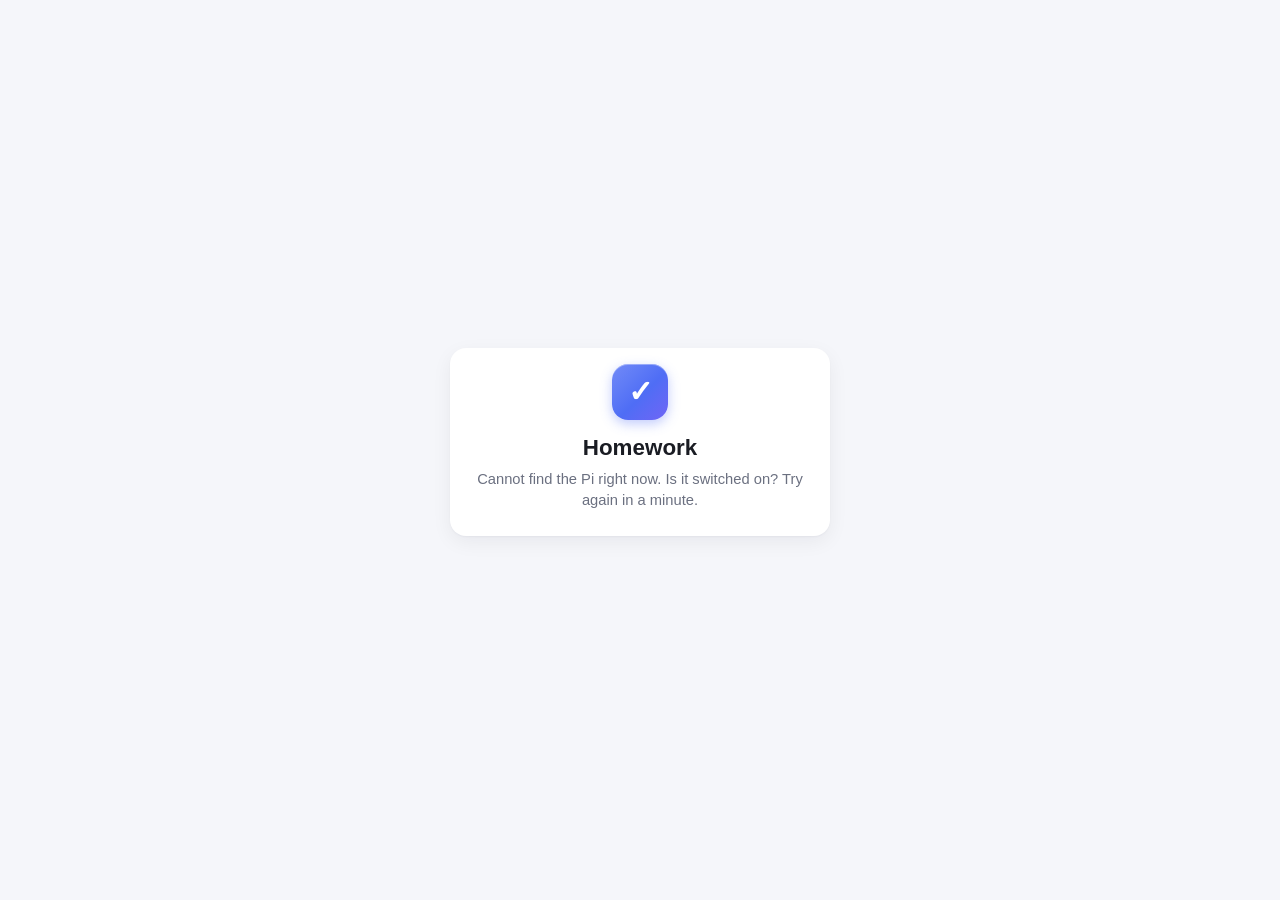
==== commit d04fda70: "app accounts" ====
--- a/login.html
+++ b/login.html
@@ -15,7 +15,9 @@
   .login h1 { font-size: 1.4rem; margin-bottom: 4px; }
   .login form { text-align: left; margin-top: 18px; }
   .login button.primary { width: 100%; }
-  .login input[type=password] { width: 100%; font: inherit; color: var(--text); background: var(--bg); border: 1px solid var(--border); border-radius: 10px; padding: 12px; min-height: 48px; font-size: 1.05rem; }
+  .login input[type=password], .login input[type=text] { width: 100%; font: inherit; color: var(--text); background: var(--bg); border: 1px solid var(--border); border-radius: 10px; padding: 12px; min-height: 48px; font-size: 1.05rem; }
+  .login .switch { margin-top: 14px; font-size: 0.9rem; }
+  .login .switch button { background: none; border: 0; color: var(--accent); font: inherit; font-weight: 600; cursor: pointer; padding: 6px; }
 </style>
 </head>
 <body>
@@ -25,11 +27,14 @@
     <h1 data-i18n="app.name">Homework</h1>
     <p class="muted" id="hint" data-i18n="Loading…">Loading…</p>
     <form id="form" hidden>
-      <label id="l1"><span data-i18n="Password">Password</span> <input id="pw" type="password" autocomplete="current-password" required minlength="6" autofocus></label>
+      <label id="l0"><span data-i18n="First name">First name</span> <input id="name" type="text" autocomplete="username" required maxlength="20" autocapitalize="words"></label>
+      <label id="l1"><span data-i18n="Password">Password</span> <input id="pw" type="password" autocomplete="current-password" required minlength="6"></label>
       <label id="l2" hidden><span data-i18n="Repeat password">Repeat password</span> <input id="pw2" type="password" autocomplete="new-password" minlength="6"></label>
+      <label id="l3" hidden><span data-i18n="Invite code">Invite code</span> <input id="invite" type="text" autocomplete="off" autocapitalize="characters" placeholder="ABC-123"></label>
       <button type="submit" class="primary" id="btn" data-i18n="Sign in">Sign in</button>
       <p id="err" class="status err"></p>
     </form>
+    <p class="switch" id="switch" hidden></p>
   </div>
 </div>
 <script src="./site.js"></script>
@@ -38,32 +43,54 @@
 (async () => {
   const $ = s => document.querySelector(s);
   applyLanguage();
-  let setup = false;
+  const langQ = () => `?lang=${LANG}`;
+  let mode = 'login';   // 'setup' (first account = admin) | 'login' | 'signup' (with the invite code)
   await initSite();
   if (HOSTED && !API_BASE) { $('#hint').textContent = t('Cannot find the Pi right now. Is it switched on? Try again in a minute.'); return; }
   try {
-    const a = await apiFetch('/api/auth', { headers: apiHeaders(), cache: 'no-store' }).then(r => r.json());
+    const a = await apiFetch('/api/auth' + langQ(), { headers: apiHeaders(), cache: 'no-store' }).then(r => r.json());
     if (a.language && a.language !== LANG) { setLang(a.language); applyLanguage(); }
     if (a.authed) { location.replace(appUrl()); return; }
-    setup = a.setup;
+    if (a.setup) mode = 'setup';
   } catch { $('#hint').textContent = t('Cannot reach the server.'); return; }
-  $('#hint').textContent = setup ? t('First time here. Choose a password — you\'ll use it on every device, once.') : t('Enter the password to open your homework.');
-  $('#l2').hidden = !setup;
-  $('#pw').autocomplete = setup ? 'new-password' : 'current-password';
-  $('#btn').textContent = setup ? t('Set password & continue') : t('Sign in');
-  $('#form').hidden = false;
-  $('#pw').focus();
+
+  function show() {
+    const setup = mode === 'setup', signup = mode === 'signup';
+    $('#hint').textContent = setup ? t('First time here. You will be the admin: choose your first name and a password.')
+      : signup ? t('Create your account. You need the invite code from the admin.')
+      : t('Sign in with your first name and password.');
+    $('#l2').hidden = !(setup || signup);
+    $('#l3').hidden = !signup;
+    $('#pw').autocomplete = setup || signup ? 'new-password' : 'current-password';
+    $('#btn').textContent = setup ? t('Set up & continue') : signup ? t('Create account') : t('Sign in');
+    $('#switch').hidden = setup;
+    $('#switch').innerHTML = signup
+      ? `${t('Already have an account?')} <button type="button" id="to-login">${t('Sign in')}</button>`
+      : `${t('New here?')} <button type="button" id="to-signup">${t('Create an account')}</button>`;
+    $('#err').textContent = '';
+    $('#form').hidden = false;
+    $('#name').focus();
+  }
+  show();
+  $('#switch').addEventListener('click', e => {
+    if (e.target.id === 'to-signup') { mode = 'signup'; show(); }
+    if (e.target.id === 'to-login') { mode = 'login'; show(); }
+  });
   $('#form').addEventListener('submit', async e => {
     e.preventDefault();
     $('#err').textContent = '';
-    const password = $('#pw').value;
-    if (setup && password !== $('#pw2').value) { $('#err').textContent = t('Passwords don\'t match.'); return; }
+    const name = $('#name').value.trim(), password = $('#pw').value;
+    if ((mode === 'setup' || mode === 'signup') && password !== $('#pw2').value) { $('#err').textContent = t('Passwords don\'t match.'); return; }
     $('#btn').disabled = true;
     try {
-      const r = await apiFetch(setup ? '/api/setup' : '/api/login', { method: 'POST', headers: apiHeaders({ 'Content-Type': 'application/json' }), body: JSON.stringify({ password }) });
+      const route = mode === 'setup' ? '/api/setup' : mode === 'signup' ? '/api/signup' : '/api/login';
+      const body = { name, password };
+      if (mode === 'signup') body.invite = $('#invite').value.trim();
+      const r = await apiFetch(route + langQ(), { method: 'POST', headers: apiHeaders({ 'Content-Type': 'application/json' }), body: JSON.stringify(body) });
       const d = await r.json().catch(() => ({}));
       if (!r.ok) throw new Error(d.error || t('Failed'));
       if (d.token) setAuthToken(d.token);
+      if (d.language && d.language !== LANG) setLang(d.language);
       location.replace(appUrl());
     } catch (err) { $('#err').textContent = err.message; $('#btn').disabled = false; }
   });
--- a/style.css
+++ b/style.css
@@ -584,3 +584,99 @@
 /* subject list in Settings: quiet remove buttons, red only when touched */
 .subject-row .s-remove { background: var(--tint); color: var(--muted); border-color: transparent; }
 .subject-row .s-remove:hover, .subject-row .s-remove:active { background: color-mix(in srgb, var(--danger) 12%, transparent); color: var(--danger); }
+
+/* ===== timetable view ===== */
+.tt-head { display: flex; justify-content: space-between; align-items: flex-end; gap: 10px 16px; flex-wrap: wrap; margin: 4px 4px 14px; }
+.tt-head h2 { margin: 0; font-size: 1.3rem; display: flex; align-items: center; gap: 10px; }
+.tt-head p { margin: 4px 0 0; font-size: 0.88rem; }
+.tt-letter { font-size: 0.72rem; font-weight: 700; letter-spacing: 0.08em; text-transform: uppercase; color: var(--accent); background: color-mix(in srgb, var(--accent) 12%, transparent); padding: 3px 8px; border-radius: 999px; }
+.tt-table-wrap { overflow-x: auto; -webkit-overflow-scrolling: touch; background: var(--card); border-radius: 16px; box-shadow: var(--shadow); scrollbar-width: thin; }
+.tt-table { border-collapse: separate; border-spacing: 0; width: 100%; min-width: 620px; }
+.tt-table th, .tt-table td { padding: 6px; border-bottom: 1px solid var(--border); vertical-align: top; text-align: left; }
+.tt-table thead th { padding: 12px 8px 10px; font-size: 0.72rem; font-weight: 700; letter-spacing: 0.06em; text-transform: uppercase; color: var(--muted); }
+.tt-table thead th .dn { display: block; }
+.tt-table thead th .dd { display: block; font-weight: 500; letter-spacing: 0; text-transform: none; font-size: 0.74rem; margin-top: 2px; opacity: 0.8; }
+.tt-table thead th.today { color: var(--accent); }
+.tt-table thead th.today .dd { opacity: 1; font-weight: 700; }
+.tt-table thead th.hol { color: var(--muted); opacity: 0.7; }
+.tt-table .time { width: 64px; min-width: 64px; position: sticky; left: 0; z-index: 1; background: var(--card); color: var(--muted); font-size: 0.74rem; font-variant-numeric: tabular-nums; }
+.tt-table td.time { padding: 10px 8px; }
+.tt-table td.time b { display: block; color: var(--text); font-size: 0.86rem; font-weight: 700; }
+.tt-table td.time span { display: block; margin-top: 1px; }
+.tt-table td { height: 1px; }
+.tt-table td.empty { color: var(--border); text-align: center; vertical-align: middle; }
+.tt-table tbody tr:last-child td { border-bottom: 0; }
+.tt-table .les {
+  display: flex; align-items: center; gap: 7px; width: 100%; height: 100%; min-height: 44px; box-sizing: border-box;
+  padding: 8px 10px; border: 0; border-left: 3px solid var(--subj, var(--accent)); border-radius: 10px;
+  background: color-mix(in srgb, var(--subj, var(--accent)) 13%, transparent); color: var(--text); font: inherit; font-size: 0.86rem; font-weight: 600;
+  text-align: left; cursor: pointer; transition: background 0.15s;
+}
+.tt-table .les:hover { background: color-mix(in srgb, var(--subj, var(--accent)) 22%, transparent); }
+.tt-table .les .dot { width: 8px; height: 8px; border-radius: 50%; background: var(--subj); flex: none; }
+.tt-table .les .nm { min-width: 0; overflow-wrap: normal; hyphens: none; }
+.tt-table .les small { color: var(--muted); font-weight: 500; margin-left: auto; }
+.tt-table .les.now { box-shadow: 0 0 0 2px var(--accent); }
+.tt-table .les .now-tag { margin-left: auto; font-size: 0.64rem; font-weight: 700; letter-spacing: 0.06em; text-transform: uppercase; color: white; background: var(--accent); padding: 2px 7px; border-radius: 999px; }
+.tt-table .les.dbl { align-items: center; }
+.tt-table .les.hol { background: var(--tint); border-left-color: var(--border); color: var(--muted); cursor: default; justify-content: center; flex-direction: column; text-align: center; font-weight: 600; }
+.tt-foot { margin: 10px 6px 0; font-size: 0.8rem; }
+@media (max-width: 640px) {
+  .tt-table { min-width: 0; }
+  .tt-table th:not(.time), .tt-table td:not(.time) { min-width: 138px; }
+  .tt-table .time { width: 56px; min-width: 56px; }
+  .tt-table .les { font-size: 0.82rem; padding: 8px 8px; }
+}
+
+/* ===== top bar: glassy header, gradient logo, pill tabs with icons ===== */
+.topbar {
+  background: color-mix(in srgb, var(--card) 82%, transparent);
+  -webkit-backdrop-filter: saturate(160%) blur(14px); backdrop-filter: saturate(160%) blur(14px);
+  box-shadow: 0 1px 0 var(--border);
+  padding-bottom: 8px;
+}
+.logo {
+  width: 32px; height: 32px; border-radius: 10px; font-size: 17px;
+  background: linear-gradient(135deg, color-mix(in srgb, var(--accent) 80%, white), var(--accent) 55%, color-mix(in srgb, var(--accent) 65%, #a855f7));
+  box-shadow: 0 4px 12px color-mix(in srgb, var(--accent) 35%, transparent), inset 0 1px 0 rgba(255,255,255,0.35);
+}
+.brand h1 { font-size: 1.2rem; font-weight: 750; letter-spacing: -0.02em; }
+.week-badge { border: 0; background: color-mix(in srgb, var(--accent) 13%, transparent); padding: 3px 10px; }
+.tabs {
+  gap: 3px; margin-top: 10px; padding: 4px;
+  background: var(--tint); border-radius: 14px;
+}
+.tabs button {
+  display: inline-flex; align-items: center; justify-content: center; gap: 7px;
+  padding: 8px 6px; border: 0; border-radius: 10px; color: var(--muted);
+  font-size: 0.88rem; font-weight: 600; line-height: 1;
+  transition: background 0.2s, color 0.2s, box-shadow 0.2s;
+}
+.tabs button .ico { width: 18px; height: 18px; flex: none; opacity: 0.8; transition: opacity 0.2s, transform 0.2s; }
+.tabs button:hover { color: var(--text); }
+.tabs button.active {
+  background: var(--card); color: var(--accent); font-weight: 700;
+  box-shadow: 0 1px 2px rgba(20, 24, 40, 0.08), 0 3px 10px rgba(20, 24, 40, 0.08);
+}
+.tabs button.active .ico { opacity: 1; transform: scale(1.06); }
+@media (prefers-color-scheme: dark) { :root:not([data-theme="light"]) .tabs button.active { box-shadow: 0 1px 2px rgba(0,0,0,0.5), 0 4px 12px rgba(0,0,0,0.35); } }
+:root[data-theme="dark"] .tabs button.active { box-shadow: 0 1px 2px rgba(0,0,0,0.5), 0 4px 12px rgba(0,0,0,0.35); }
+.tabs button { padding: 9px 6px; }
+@media (max-width: 640px) {
+  .tabs { padding: 3px; }
+  .tabs button { padding: 9px 2px; font-size: 0.78rem; }
+}
+
+/* ===== accounts (admin card) ===== */
+.invite-row { display: flex; align-items: center; gap: 10px; flex-wrap: wrap; margin: 4px 0 12px; font-size: 0.9rem; color: var(--muted); }
+.invite-row code { font-size: 1.15rem; font-weight: 700; letter-spacing: 0.12em; color: var(--accent); background: color-mix(in srgb, var(--accent) 12%, transparent); padding: 6px 12px; border-radius: 10px; }
+.user-row { display: flex; align-items: center; gap: 8px; padding: 8px 0; border-bottom: 1px solid var(--border); flex-wrap: wrap; }
+.user-row:last-child { border-bottom: 0; }
+.user-row .who { flex: 1 1 160px; min-width: 0; }
+.user-row .who small { display: block; color: var(--muted); }
+.user-row .badge { font-size: 0.66rem; font-weight: 700; letter-spacing: 0.06em; text-transform: uppercase; color: var(--accent); background: color-mix(in srgb, var(--accent) 12%, transparent); padding: 2px 6px; border-radius: 6px; margin-left: 6px; }
+.user-add { margin-top: 10px; }
+.user-add input { flex: 1 1 150px; }
+.import-old { margin-top: 12px; }
+.import-old summary { cursor: pointer; font-weight: 600; color: var(--muted); }
+.import-old .row { margin-top: 8px; }
